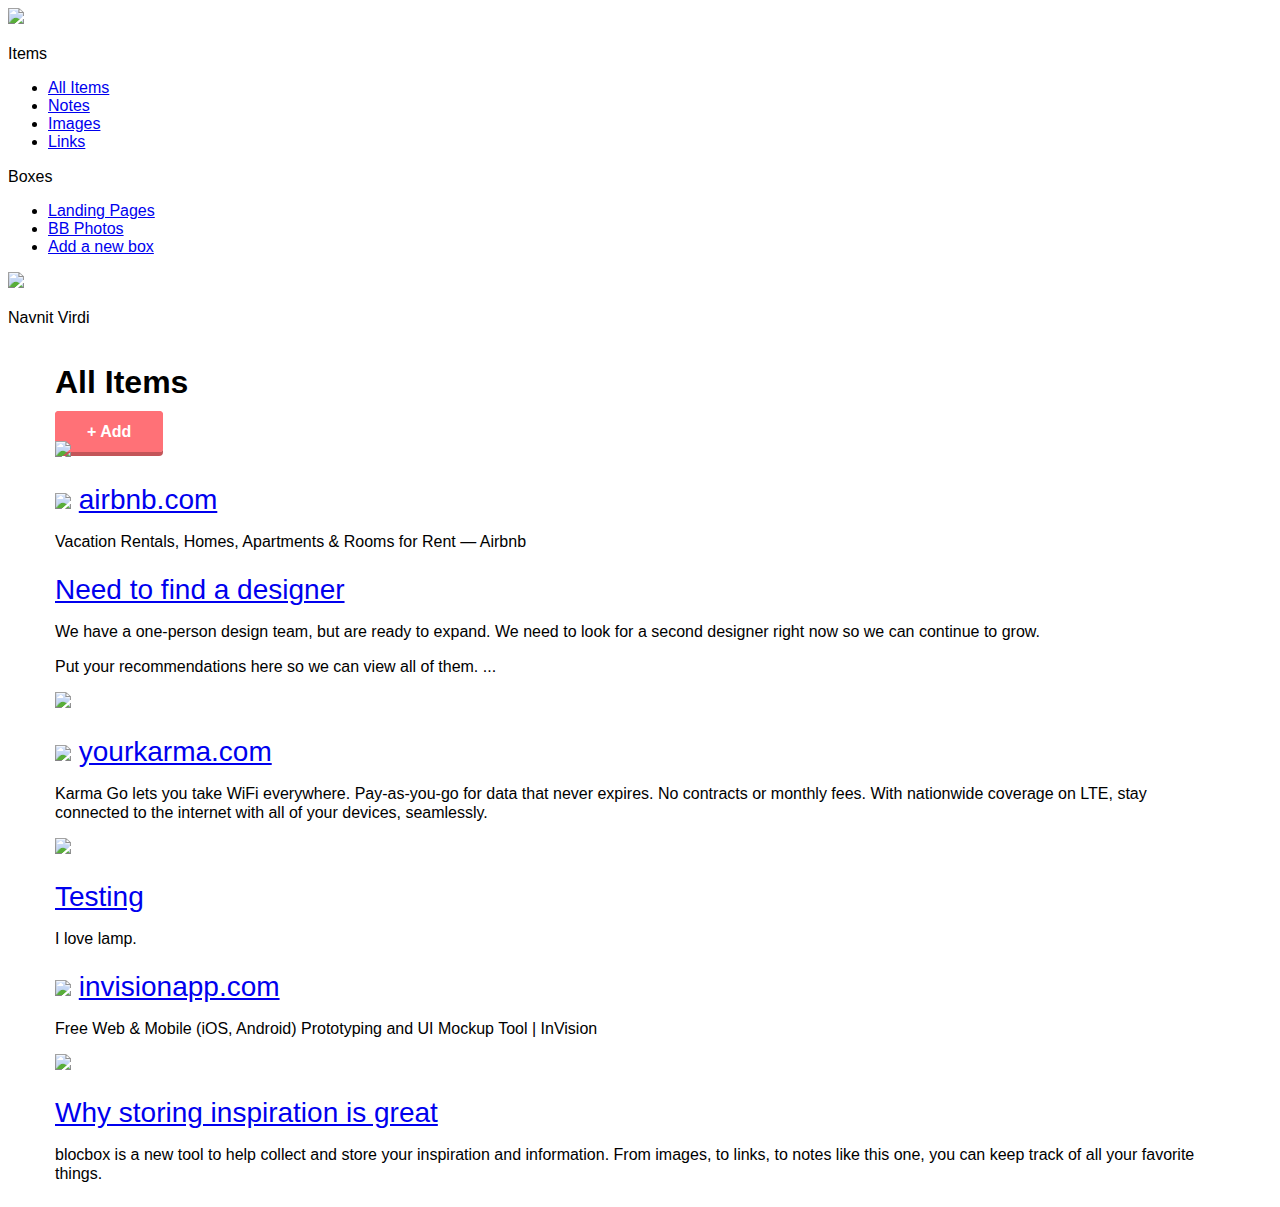
==== dashboard.html @ d5d058b4 "Dashboard html completed" ====
<!DOCTYPE html>
 <html lang="en-us">
 <head>
   <meta http-equiv="X-UA-Compatible" content="IE=Edge">
   <meta name="viewport" content="width=device-width, initial-scale=1">
   <meta charset="UTF-8">

   <title>Dashboard | Blocbox</title>

   <!-- Google Fonts -->
   <link href='http://fonts.googleapis.com/css?family=Lato:300,400,700,300italic,400italic,700italic|Varela+Round' rel='stylesheet' type='text/css'>

   <!-- CSS -->
   <link rel="stylesheet" href="css/normalize.css">
   <link rel="stylesheet" href="css/style.css">
   <link rel="stylesheet" href="css/font-awesome.css">

 </head>
 <body class="dashboard">
   <!-- LEFT NAV -->
   <nav id="left-nav" class="left-nav">
     <a href="#" class="site-logo"><img src="images/site-logo.png" /></a>
     <div class="items">
       <p>Items</p>
       <ul>
         <li><a href="#"><i class="fa fa-th-large"></i> All Items</a></li>
         <li><a href="#"><i class="fa fa-file-o"></i> Notes</a></li>
         <li><a href="#"><i class="fa fa-picture-o"></i><a href="Images.html">Images</a></a></li>
         <li><a href="#"><i class="fa fa-link"></i> Links</a></li>
       </ul>
       <p>Boxes</p>
       <ul>
         <li><a href="#"><i class="fa fa-inbox"></i> Landing Pages</a></li>
         <li><a href="#"><i class="fa fa-inbox"></i> BB Photos</a></li>
         <li><a href="#"><i class="fa fa-plus-square-o"></i> Add a new box</a></li>
       </ul>
     </div>
   </div>
 <div class="settings">
   <img src="https://s3.amazonaws.com/uifaces/faces/twitter/jsa/128.jpg">
   <p>Navnit Virdi</p>
   <a href="#"><i class="fa fa-cog"></i></a>
 </div>
</nav>
<main role="main">
   <!-- Benefits -->
   <section class="content">
     <div class="container">
       <div class="header">
         <h1>All Items</h1>
         <a href="#" class="btn">+ Add</a>
       </div>
     </div>
     <div class="container">
        <div class="content-item">
          <div class="item-box">
          <img src="https://images.pexels.com/photos/273230/pexels-photo-273230.jpeg?w=940&h=650&auto=compress&cs=tinysrgb">
          </div>
        </div>
        <div class="content-item">
          <div class="item-box">
         <h2><img class="favicon" src="https://www.airbnb.com/favicon.ico"> <a href="#">airbnb.com</a></h2>
         <p>Vacation Rentals, Homes, Apartments &amp; Rooms for Rent &mdash; Airbnb</p>
          </div>
        </div>
        <div class="content-item">
          <div class="item-box">
          <h2><a href="#">Need to find a designer</a></h2>
          <p>We have a one-person design team, but are ready to expand. We need to look for a second designer right now so we can continue to grow.</p>
          <p>Put your recommendations here so we can view all of them. ...</p>
          </div>
        </div>
        <div class="content-item">
          <div class="item-box">
          <img src="https://images.pexels.com/photos/5251/coffee-cup-mug-desk.jpg?w=940&h=650&auto=compress&cs=tinysrgb">
          </div>
        </div>
        <div class="content-item">
          <div class="item-box">
          <h2><img class="favicon" src="https://www.yourkarma.com/favicon.ico"> <a href="#">yourkarma.com</a></h2>
          <p>Karma Go lets you take WiFi everywhere. Pay-as-you-go for data that never expires. No contracts or monthly fees. With nationwide coverage on LTE, stay connected to the internet with all of your devices, seamlessly.</p>
          </div>
        </div>
        <div class="content-item">
          <div class="item-box">
          <img src="https://images.pexels.com/photos/159731/pencil-education-pencil-sharpener-art-159731.jpeg?w=940&h=650&auto=compress&cs=tinysrgb">
          </div>
        </div>
        <div class="content-item">
          <div class="item-box">
          <h2><a href="#">Testing</a></h2>
          <p>I love lamp.</p>
          </div>
        </div>
        <div class="content-item">
          <div class="item-box">
          <h2><img class="favicon" src="https://www.invisionapp.com/favicon.ico"> <a href="#">invisionapp.com</a></h2>
          <p>Free Web &amp; Mobile (iOS, Android) Prototyping and UI Mockup Tool | InVision</p>
          </div>
        </div>
        <div class="content-item">
          <div class="item-box">
            <img src="https://images.pexels.com/photos/251225/pexels-photo-251225.jpeg?w=940&h=650&auto=compress&cs=tinysrgb">
          </div>
        </div>
        <div class="content-item">
          <div class="item-box">
            <h2><a href="#">Why storing inspiration is great</a></h2>
            <p>blocbox is a new tool to help collect and store your inspiration and information. From images, to links, to notes like this one, you can keep track of all your favorite things.</p>
          </div>
        </div>
    </section>
 </main>
</body>
</html>
---- css/style.css ----
html, body{
   overflow-x: hidden;
 }
 body {
   font-family: "Roboto", Helvetica, Arial, sans-serif;
   color:#000000;
 }
 h1, h2, h3, h4, h5, h6 {
   font-family: "Montserrat", Helvetica, Arial, sans-serif;
 }

 h2 {
   font-size:28px;
   font-weight: normal;
   margin-bottom: 5px;
 }
 p {
   font-size:16px;
   line-height: 19px;
   font-weight: 100;
 }

/* GRID */
.container {
   margin-right: auto;
   margin-left: auto;
   padding-left: 15px;
   padding-right: 15px;
   position: relative;
 }
 .container:before,
 .container:after {
   content: " ";
   display: table;
 }
 .container:after {
   clear: both;
 }
 .one-half, .one-third, .one-fourth {
   width:96%;
   float:left;
   position:relative;
   min-height: 1px;
   margin:0 2% 20px;
 }
 @media (min-width: 768px) {
   .container {
     width:750px;
   }
 }
 @media (min-width: 992px) {
   .container {
     width:970px;
   }
.one-half {
  width:46%;
  }
.one-third {
  width:29.33333%;
  }
.one-fourth {
  width:21%;
  }
}
@media (min-width: 1200px) {
  .container {
    width: 1170px;
  }
}
/* HEADER */
header {
  color:#FFFFFF;
  background: #4E45FB;
  background-image: linear-gradient(206deg, #9CA8DD 0%, #7068FC 100%);
} }
 header nav {
   padding:1em 0;
 }
 header nav ul {
   display:inline;
   text-align: right;
   float:right;
   margin:0;
 }
 header nav ul > li {
   list-style-type: none;
   display: inline-block;
   margin:0 15px;
 }
 header nav ul > li.btn-outline {
   padding:10px 15px;
   border:2px solid #FFFFFF;
   border-radius: 4px;
 }
 header nav ul > li.btn-outline:hover {
   background:#FFFFFF;
 }
 header nav ul > li > a {
   color:#FFFFFF;
   text-decoration: none;
 }
 header nav ul > li.btn-outline:hover > a {
   color:#4E45FB;
 }

   /* HERO*/
   @media only screen and (min-width: 320px) {
     .hero {
       width:100%
     }
   @media only screen and (min-width: 768px) {
     .hero {
       width:100%;
    }
  }
   @media (min-width: 992px) {
     .hero {
       width:970px;
   }
 }
   @media (min-width: 1200px) {
    .hero{
      width: 1170px;
    }

   header .hero {
   text-align: center;
   display:block;
   position: relative;
 }
 header .hero h1 {
   font-size:48px;
   font-weight: normal;
   margin:95px 0 0;

 }
 header .hero p {
   font-size: 22px;
   line-height: 26px;
   font-weight: 100;
   margin:10px 0 40px;
   text-align: center;

 }
 header .hero img {
   display: block;
   margin:3em auto 0;





 }
 /* BUTTONS */
 .btn {
   border-radius: 4px;
   color:#FFFFFF;
   font-weight: 700;
   text-decoration: none;
   padding:10px 30px;
   background: #FF7177;
   border: 2px solid #FF7177;
   box-shadow: 0px 4px 0px 0px #C35559;
 }


 /* BENEFITS */
 .benefits {
   text-align: center;
   display:block;
   position:relative;
 }
 .benefits ul {
   margin: 0 auto;
   padding:4em 0;
 }
 .benefits ul li {
   list-style-type: none;
   display: inline-block;
 }
 .benefits i {
   color:#4E45FB;
   font-size:60px;
   margin:0;
   vertical-align: middle;
 }
 .benefits h2 {
   color:#4E45FB;
 }

 /* PRICING */
 .pricing {
   background: #4E45FB url("../images/background.png") top center no-repeat;
   background: url("../images/background.png") top center no-repeat, linear-gradient(206deg, #9CA8DD 0%, #7068FC 94%);
   background-size:cover;
   text-align: center;
   padding:4em 0;
 }
 .pricing h2, .pricing p {
    color:#FFFFFF;
  }
  .pricing ul {
    margin:0 auto;
    padding:2em 0;
  }
  .pricing ul li {
    list-style-type: none;
  }
  .box {
    padding:0 15px 15px;
    background: #FFFFFF;
    box-shadow: 0px 2px 4px 0px rgba(0,0,0,0.20);
    min-height: 439px;
    position: relative;
    margin-top: 25px;
  }
  .box.middle {
    min-height: 485px;
    margin-top:0px;
  }
  .box h3 {
    font-family: "Roboto", Helvetica, Arial, sans-serif;
    font-weight: 700;
    text-transform: uppercase;
    background: #E2E2E2;
    box-shadow: 0px 1px 2px 0px rgba(0,0,0,0.40);
    left:0;
    right:0;
    top:0;
    text-align: center;
    margin:0 -15px 40px;
    padding:10px 0;
  }
  .box h4 {
    font-size:50px;
    font-weight: normal;
    font-weight:bold;
    margin:40px 0 10px;
    color:#4E45FB;
  }
  .box h4 span {
    font-size:32px;
    vertical-align: top;
  }
  .box h4 span.month {
    font-family: "Roboto", Helvetica, Arial, sans-serif;
    font-weight: 100;
    color:#4345FB;
    font-size:20px;
    vertical-align: middle;
  }
  .box ul li {
    font-size:18px;
    margin-bottom:20px;
    font-weight: 900;
    color:#6BBDF6;
  }
  .box .btn {
    position:absolute;
    bottom:20px;
    left:20px;
    right:20px;
  }
  .small {
    font-size: 12px;
    color: #FEFEFE;
    line-height: 15px;
    font-style:italic;
  }
  /* TESTIMONIALS */
 .testimonials {
   padding:4em 0;
   text-align: center;
 }
 .testimonials h2 {
   color:#4345FB;
 }
 .testimonials ul li {
   list-style-type: none;
 }

 .testimonials blockquote {
   color:#000000;
   text-align: left;
   font-style: italic;
   background:#CBF1E7;
   position: relative;
   padding:30px;
   width:auto;
   margin:0;
 }
 li.one-fourth:nth-child(2) {
   top:-20px;
 }
 li.one-fourth:nth-child(4) {
   top:-20px;
 }
 .testimonials blockquote:after {
   top: 100%;
   left: 13%;
   border: solid transparent;
   content: " ";
   height: 0;
   width: 0;
   position: absolute;
   pointer-events: none;
   border-top-color: #CBF1E7;
   border-width: 10px;
   margin-left: -10px;
 }
 .testimonials img {
   height: 65px;
   width: 65px;
   border-radius:50%;
   float: left;
   display: inline-block;
   margin:20px 10px 0 0;
 }
 .testimonials p.name {
   float: left;
   display: inline-block;
   text-align: left;
   font-size:13px;
   font-weight: 900;
   margin-top: 30px;
 }

 /* CALL TO ACTION */
 .signup {
  padding:4em 0;
  text-align: center;
 }
 .signup h2 {
  color:#4345FB;
  position:relative;;
  top: -60px;
 }
 .signup p {
  list-style-type: none;
  font-size: 18px;
  font-weight:900;
  position: relative;
  top: -60px;
  }
  /* FOOTER */
  footer {
    background-color: #4E45FB;
    background-image: linear-gradient(to top,
       #9CA8DD 0%, #9CA8DD 50%, #7068FC 50%, #7068FC 100%);
    color: #FFFFFF;
    height: 150px;
    position: relative;
    overflow: hidden;
    z-index: 0;
  }
  footer p, footer nav ul {
    font-size:14px;
    font-weight:100;
    text-align: center;
    margin: 10px auto 0;
  }
  footer nav ul li {
    list-style-type: none;
    display: inline;
  }
  footer nav ul li a {
    color:#FFFFFF;
    text-decoration: none;
  }
  footer .right-footer-block {
    background-color: transparent;
  }
  footer .logo{
    padding: 2.35em 0;
    margin: 0 auto;
    display: block;
  }
  @media (min-width: 992px){
    footer{
      background-color: #7068FC;
      background-image: linear-gradient(to left,
         #9CA8DD 0%, #9CA8DD 33.33337%, #7068FC 33.33337%, #7068FC 100%);
      height: 100px;
    }
    footer p, footer nav ul{
      padding: 2em 0;
      text-align: left;
    }
    footer .right-footer-block {
      background-color: #9CA8DD;
    }
    footer .logo{
      padding: 2em 0 2em 1.5em;
    }
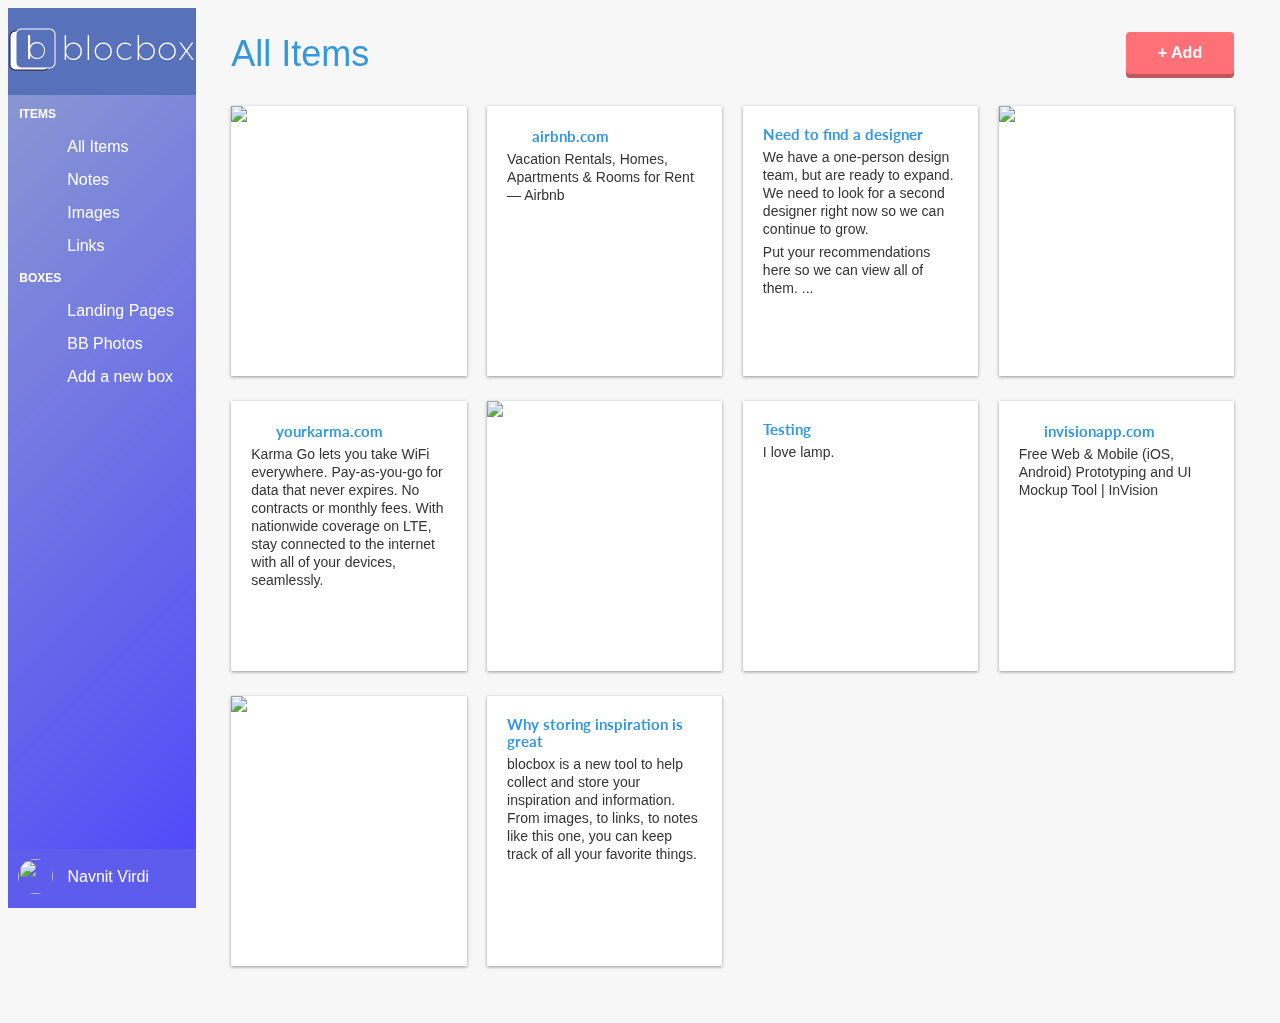
==== commit f485f0b9: "Checkpoint 33 completed" ====
--- a/dashboard.html
+++ b/dashboard.html
@@ -19,7 +19,7 @@
  <body class="dashboard">
    <!-- LEFT NAV -->
    <nav id="left-nav" class="left-nav">
-     <a href="#" class="site-logo"><img src="images/site-logo.png" /></a>
+     <a href="#" class="dashlogo"><img src="images/dashlogo.png" /></a>
      <div class="items">
        <p>Items</p>
        <ul>
--- a/css/style.css
+++ b/css/style.css
@@ -104,24 +104,30 @@
  }
 
    /* HERO*/
-   @media only screen and (min-width: 320px) {
-     .hero {
-       width:100%
-     }
-   @media only screen and (min-width: 768px) {
-     .hero {
-       width:100%;
-    }
-  }
-   @media (min-width: 992px) {
-     .hero {
-       width:970px;
-   }
- }
-   @media (min-width: 1200px) {
-    .hero{
-      width: 1170px;
-    }
+   @media TV and (min-width: 1400px)
+and (max-width:1920px) {
+
+  .hero {
+    text-align: center;
+    display:block;
+    position: relative;
+  }
+  .hero h1 {
+    font-size:144px;
+    font-weight: normal;
+    margin:95px 0 0;
+  }
+  .hero p {
+    font-size: 66px;
+    line-height: 78px;
+    font-weight: 100;
+    margin:10px 0 40px;
+  }
+  .hero img {
+    display: block;
+    margin:3em auto 0;
+  }
+}
 
    header .hero {
    text-align: center;
@@ -145,10 +151,6 @@
  header .hero img {
    display: block;
    margin:3em auto 0;
-
-
-
-
 
  }
  /* BUTTONS */
@@ -161,8 +163,9 @@
    background: #FF7177;
    border: 2px solid #FF7177;
    box-shadow: 0px 4px 0px 0px #C35559;
- }
-
+
+
+ }
 
  /* BENEFITS */
  .benefits {
@@ -179,13 +182,13 @@
    display: inline-block;
  }
  .benefits i {
-   color:#4E45FB;
+   color:#5871BB;
    font-size:60px;
    margin:0;
    vertical-align: middle;
  }
  .benefits h2 {
-   color:#4E45FB;
+   color:#5871BB;
  }
 
  /* PRICING */
@@ -392,3 +395,203 @@
     footer .logo{
       padding: 2em 0 2em 1.5em;
     }
+  }
+  /* DASHBOARD */
+   .dashboard {
+     background:#F7F7F7;
+   }
+   .left-nav {
+     height: 100vh;
+     width:14.66666667%;
+     color:#FFFFFF;
+     background-image:linear-gradient(-45deg, #4E45FB 0%, rgba(88,113,187,0.67) 100%);
+     float:left;
+     position: fixed;
+     display:block;
+   }
+   .left-nav .dashlogo {
+   padding:20px 0;
+   background:#5871BB;
+   display:block;
+   text-align: center;
+
+ }
+ .left-nav .items {
+   padding:0 6%;
+ }
+ .left-nav .items p {
+   font-weight: 600;
+   text-transform: uppercase;
+   font-size: 12px;
+   color: #FFFFFF;
+   line-height: 15px;
+ }
+ left-nav .items ul {
+   margin:0 0 40px;
+   padding:0;
+ }
+ .left-nav .items ul li {
+   list-style-type: none;
+   margin-bottom: 15px;
+ }
+ .left-nav .items ul li a {
+   color:#FFFFFF;
+   text-decoration: none;
+   font-weight: 100;
+ }
+ .left-nav .items ul li a i {
+   width:16px;
+   text-align: center;
+   margin-right:8px;
+ }
+
+ /* LEFT NAVBAR SETTINGS */
+ .left-nav .settings {
+   position:absolute;
+   background:#5D5CED;
+   width:100%;
+   bottom:0;
+   left:0;
+   right:0;
+   padding:10px 0;
+ }
+ .left-nav .settings img {
+   height:35px;
+   width:35px;
+   border-radius: 50%;
+   margin-left:10px;
+   display: inline-block;
+ }
+ .left-nav .settings p {
+   display: inline-block;
+   vertical-align: top;
+   padding-top: 8px;
+   font-weight: 400;
+   margin:0 0 0 10px;
+ }
+ .left-nav .settings a {
+   color:#FFFFFF;
+   text-decoration: none;
+   text-align: right;
+   float: right;
+   margin-right:10px;
+   margin-top:8px;
+ }
+ /* CONTENT */
+ .content {
+   padding:6em 1% 1.5em;
+   float:right;
+   width:98%;
+   position: relative;
+ }
+ .content .header {
+   margin:0 1% 20px;
+ }
+ .content .header h1 {
+   font-family: "Roboto", Helvetica, Arial, sans-serif;
+   font-weight: 100;
+   margin:0 0 30px;
+   font-size: 36px;
+   color: #3498DB;
+   line-height: 44px;
+   float: left;
+   display:inline-block;
+ }
+ .content .header > a {
+    float:right;
+  }
+  .content-item {
+   width:96%;
+   margin:0 2% 25px;
+   float:left;
+   display:block;
+ }
+ .item-box {
+   display:block;
+   height:230px;
+   background: #FFFFFF;
+   box-shadow: 0px 1px 3px 0px rgba(0,0,0,0.40);
+   position: relative;
+   overflow: hidden;
+   padding:20px;
+ }
+ /* Larger Mobile Devices */
+  @media (min-width:460px) {
+    .content {
+      padding:1.5em 1%;
+      float:right;
+      width:90%;
+      position: relative;
+    }
+    .content-item {
+      width:46%;
+      margin:0 2% 25px;
+      float:left;
+      display:block;
+    }
+  }
+  /* Tablets */
+ @media (min-width:768px) {
+   .content {
+     padding:1.5em 5%;
+     float:right;
+     width:90%;
+     position: relative;
+   }
+   .content > .container {
+     width:700px;
+   }
+   .content-item {
+     width:31.33333%;
+     margin:0 1% 25px;
+   }
+ }
+ /* Laptops and Desktops */
+ @media (min-width:992px) {
+   .content {
+     padding:1.5em 1%;
+     float:right;
+     width:83.33333333%;
+     position: relative;
+   }
+   .content > .container {
+     width:auto;
+   }
+   .content-item {
+     width:23%;
+     margin:0 1% 25px;
+   }
+ }
+ .item-box > img {
+   position:absolute;
+   height:100%;
+   width:auto;
+   top:0;
+   left:0;
+   right:0;
+ }
+ .item-box h2 {
+   font-family: 'Lato', Helvetica, Arial, sans-serif;
+   font-weight: 700;
+   font-size: 15px;
+   line-height: 17px;
+   margin:0;
+ }
+ .item-box h2 a {
+   color: #3498DB;
+   text-decoration: none;
+ }
+ .item-box h2 img {
+   width:16px;
+   height:16px;
+   position:relative;
+   top:2px;
+   margin-right:5px;
+ }
+ .item-box p {
+   font-size: 14px;
+   color: #333333;
+   line-height: 18px;
+   margin:5px 0 0;
+ }
+ 
